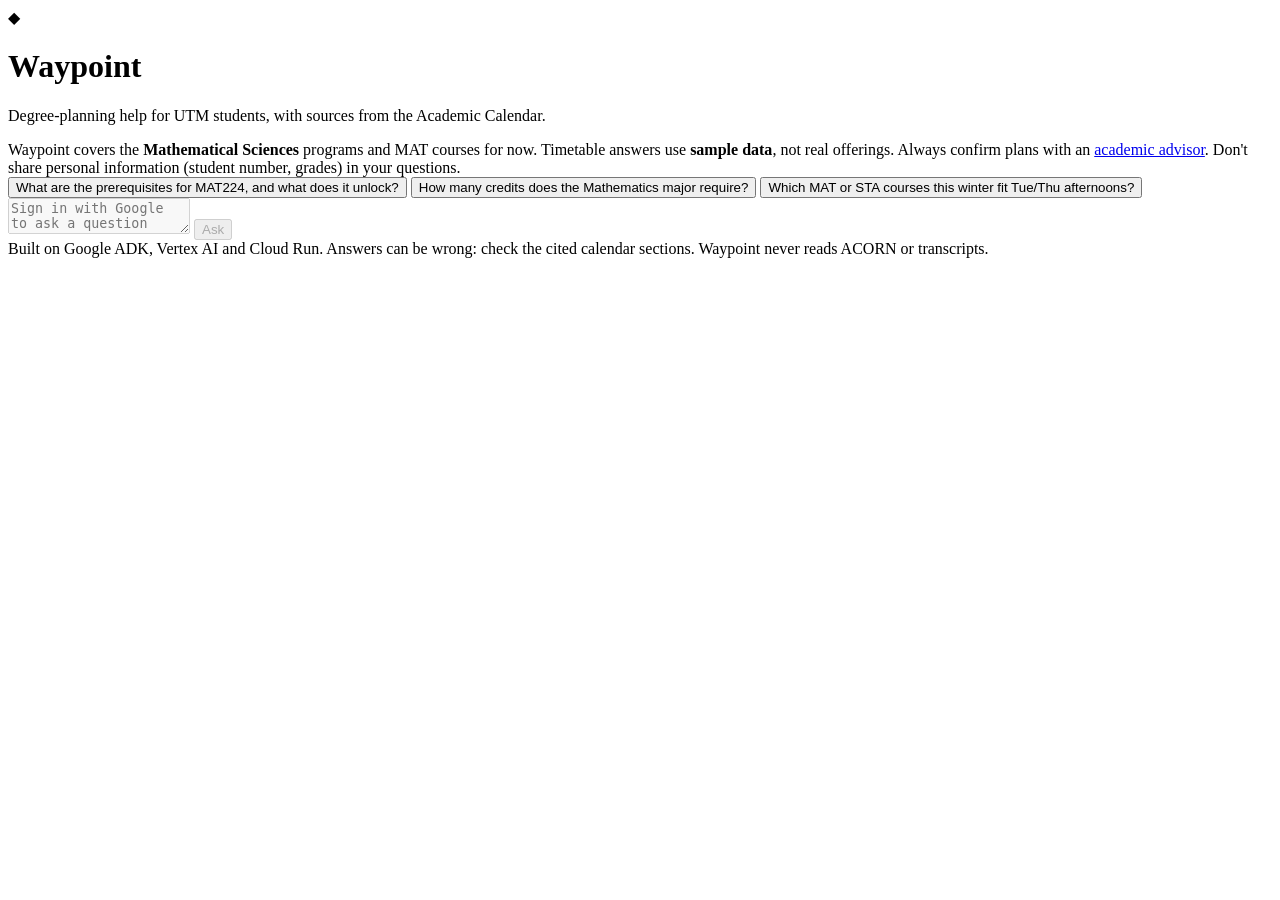
==== waypoint/api/static/index.html @ 0cd66378 "Step 9 (code): FastAPI + chat UI with Google Identity Services sign-in, pooled pgvector store, Docke" ====
<!doctype html>
<html lang="en">
<head>
  <meta charset="utf-8">
  <meta name="viewport" content="width=device-width, initial-scale=1">
  <title>Waypoint — UTM degree planning</title>
  <link rel="stylesheet" href="/static/style.css">
  <script src="https://accounts.google.com/gsi/client" async defer></script>
</head>
<body>
  <header>
    <div class="brand">
      <span class="logo" aria-hidden="true">◆</span>
      <div>
        <h1>Waypoint</h1>
        <p class="tagline">Degree-planning help for UTM students, with sources from the Academic Calendar.</p>
      </div>
    </div>
    <div id="account"><div id="signin"></div><span id="who" hidden></span></div>
  </header>

  <main>
    <section class="notice">
      Waypoint covers the <strong>Mathematical Sciences</strong> programs and MAT courses for now.
      Timetable answers use <strong>sample data</strong>, not real offerings. Always confirm plans with an
      <a id="advisor-link" href="#" target="_blank" rel="noopener">academic advisor</a>.
      Don't share personal information (student number, grades) in your questions.
    </section>

    <section id="log" aria-live="polite"></section>

    <section id="examples">
      <button class="example">What are the prerequisites for MAT224, and what does it unlock?</button>
      <button class="example">How many credits does the Mathematics major require?</button>
      <button class="example">Which MAT or STA courses this winter fit Tue/Thu afternoons?</button>
    </section>

    <form id="ask">
      <textarea id="message" rows="2" maxlength="2000" placeholder="Sign in with Google to ask a question" disabled></textarea>
      <button type="submit" id="send" disabled>Ask</button>
    </form>
  </main>

  <footer>
    Built on Google ADK, Vertex AI and Cloud Run. Answers can be wrong: check the cited calendar sections.
    Waypoint never reads ACORN or transcripts.
  </footer>

  <script src="/static/app.js"></script>
</body>
</html>
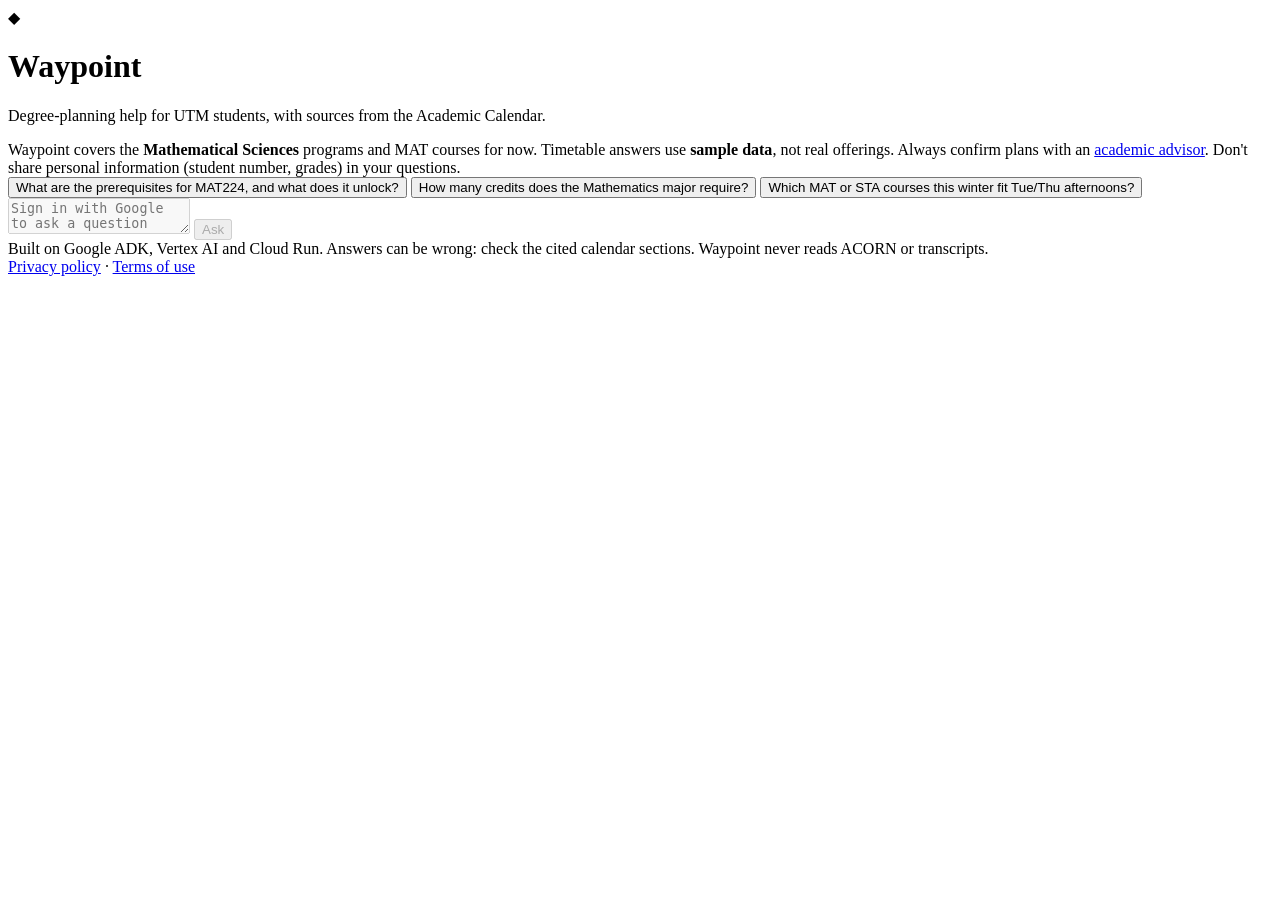
==== commit bf715e06: "Public /privacy and /terms pages, linked from the chat footer; enforce no message content in spans T" ====
--- a/waypoint/api/static/index.html
+++ b/waypoint/api/static/index.html
@@ -44,6 +44,7 @@
   <footer>
     Built on Google ADK, Vertex AI and Cloud Run. Answers can be wrong: check the cited calendar sections.
     Waypoint never reads ACORN or transcripts.
+    <nav class="legal"><a href="/privacy">Privacy policy</a> · <a href="/terms">Terms of use</a></nav>
   </footer>
 
   <script src="/static/app.js"></script>
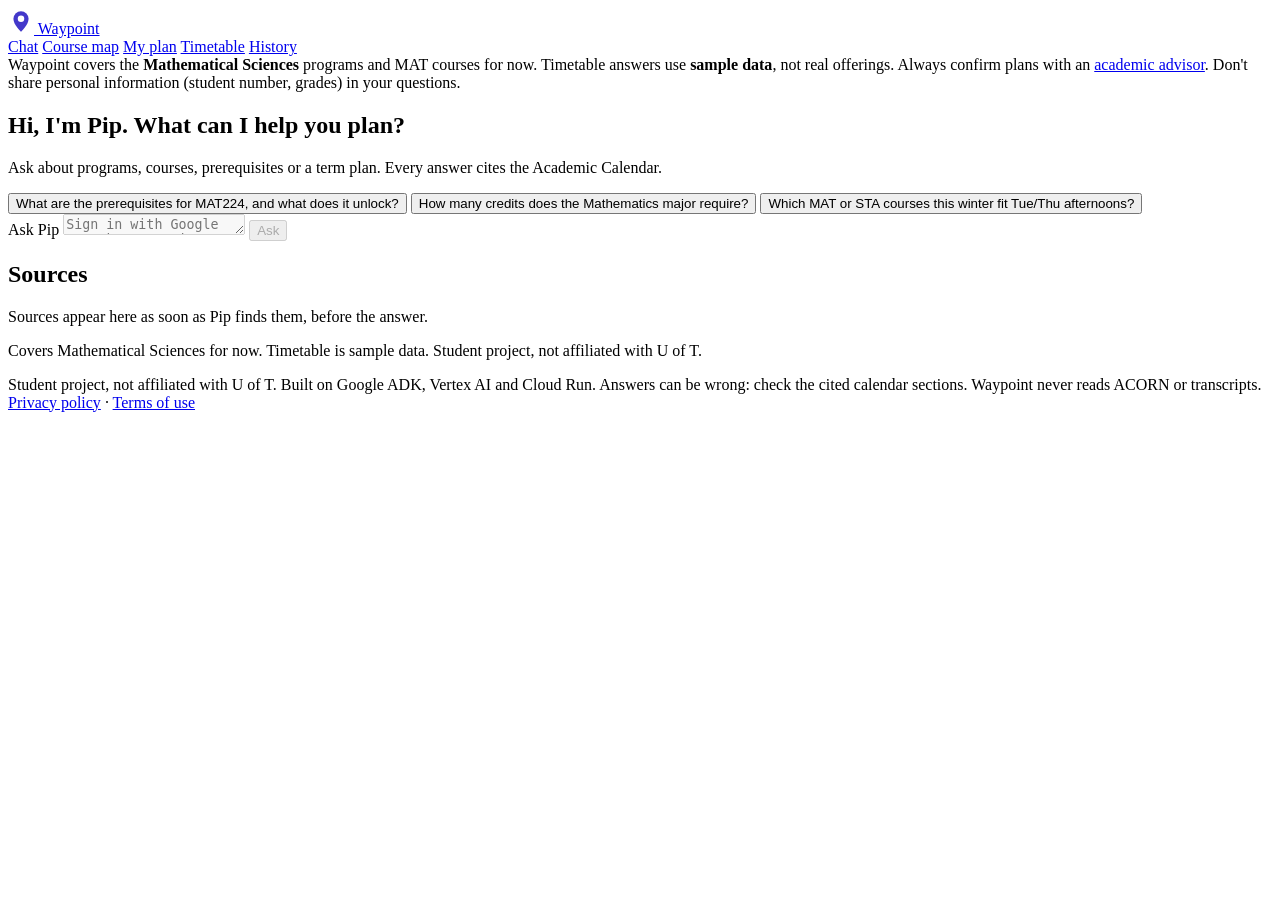
==== commit 2b2650b0: "Stage 2 frontend: glass shell, tabs, Pip states, stream reducer, grouped citations, Source reader, P" ====
--- a/waypoint/api/static/index.html
+++ b/waypoint/api/static/index.html
@@ -4,49 +4,101 @@
   <meta charset="utf-8">
   <meta name="viewport" content="width=device-width, initial-scale=1">
   <title>Waypoint — UTM degree planning</title>
+  <link rel="preconnect" href="https://fonts.googleapis.com">
+  <link rel="preconnect" href="https://fonts.gstatic.com" crossorigin>
+  <link href="https://fonts.googleapis.com/css2?family=Plus+Jakarta+Sans:wght@400;500;600;700;800&amp;family=Source+Serif+4:opsz,wght@8..60,400;8..60,600&amp;display=swap" rel="stylesheet">
   <link rel="stylesheet" href="/static/style.css">
   <script src="https://accounts.google.com/gsi/client" async defer></script>
 </head>
 <body>
-  <header>
-    <div class="brand">
-      <span class="logo" aria-hidden="true">◆</span>
-      <div>
-        <h1>Waypoint</h1>
-        <p class="tagline">Degree-planning help for UTM students, with sources from the Academic Calendar.</p>
-      </div>
-    </div>
+  <header class="app-header">
+    <a class="logo" href="#/chat">
+      <svg width="26" height="26" viewBox="0 0 24 24" aria-hidden="true"><path d="M12 22s-7-6.2-7-12a7 7 0 0 1 14 0c0 5.8-7 12-7 12z" fill="#4338CA"/><circle cx="12" cy="10" r="3" fill="#FFFFFF"/></svg>
+      Waypoint
+    </a>
+    <nav class="tabs glass" aria-label="Main">
+      <a href="#/chat" data-tab="chat" aria-current="page">Chat</a>
+      <a href="#/map" data-tab="map">Course map</a>
+      <a href="#/plan" data-tab="plan">My plan</a>
+      <a href="#/timetable" data-tab="timetable">Timetable</a>
+      <a href="#/history" data-tab="history">History</a>
+    </nav>
     <div id="account"><div id="signin"></div><span id="who" hidden></span></div>
   </header>
 
-  <main>
-    <section class="notice">
-      Waypoint covers the <strong>Mathematical Sciences</strong> programs and MAT courses for now.
-      Timetable answers use <strong>sample data</strong>, not real offerings. Always confirm plans with an
-      <a id="advisor-link" href="#" target="_blank" rel="noopener">academic advisor</a>.
-      Don't share personal information (student number, grades) in your questions.
-    </section>
+  <div id="view-chat" class="layout">
+    <main>
+      <section class="notice">
+        Waypoint covers the <strong>Mathematical Sciences</strong> programs and MAT courses for now.
+        Timetable answers use <strong>sample data</strong>, not real offerings. Always confirm plans with an
+        <a id="advisor-link" href="#" target="_blank" rel="noopener">academic advisor</a>.
+        Don't share personal information (student number, grades) in your questions.
+      </section>
 
-    <section id="log" aria-live="polite"></section>
+      <section id="log" aria-live="polite" style="display:flex;flex-direction:column;gap:22px">
+        <div id="empty" class="empty">
+          <div id="empty-pip"></div>
+          <h2>Hi, I'm Pip. What can I help you plan?</h2>
+          <p>Ask about programs, courses, prerequisites or a term plan. Every answer cites the Academic Calendar.</p>
+          <div id="examples">
+            <button type="button" class="example">What are the prerequisites for MAT224, and what does it unlock?</button>
+            <button type="button" class="example">How many credits does the Mathematics major require?</button>
+            <button type="button" class="example">Which MAT or STA courses this winter fit Tue/Thu afternoons?</button>
+          </div>
+        </div>
+      </section>
 
-    <section id="examples">
-      <button class="example">What are the prerequisites for MAT224, and what does it unlock?</button>
-      <button class="example">How many credits does the Mathematics major require?</button>
-      <button class="example">Which MAT or STA courses this winter fit Tue/Thu afternoons?</button>
-    </section>
+      <form id="ask" class="glass">
+        <label for="message" class="sr">Ask Pip</label>
+        <textarea id="message" rows="1" maxlength="2000" placeholder="Sign in with Google to ask a question" disabled></textarea>
+        <button type="submit" id="send" disabled>Ask</button>
+      </form>
+    </main>
 
-    <form id="ask">
-      <textarea id="message" rows="2" maxlength="2000" placeholder="Sign in with Google to ask a question" disabled></textarea>
-      <button type="submit" id="send" disabled>Ask</button>
-    </form>
-  </main>
+    <aside id="sources-panel" class="sources-panel glass" aria-label="Sources">
+      <header><h2>Sources</h2><span class="count" id="sources-count"></span></header>
+      <div id="sources-list"></div>
+      <button type="button" class="more" id="sources-more" hidden aria-expanded="false"></button>
+      <p class="no-sources" id="sources-none">Sources appear here as soon as Pip finds them, before the answer.</p>
+      <p class="note">Covers Mathematical Sciences for now. Timetable is sample data. Student project, not affiliated with U of T.</p>
+    </aside>
+  </div>
 
-  <footer>
-    Built on Google ADK, Vertex AI and Cloud Run. Answers can be wrong: check the cited calendar sections.
-    Waypoint never reads ACORN or transcripts.
+  <div id="view-soon" class="layout" hidden>
+    <main>
+      <section class="soon glass">
+        <div id="soon-pip"></div>
+        <h1 id="soon-title">Coming soon</h1>
+        <p>This part of Waypoint is on the way. Chat works today: ask Pip about courses, prerequisites and plans.</p>
+        <a class="btn primary" href="#/chat">Back to chat</a>
+      </section>
+    </main>
+  </div>
+
+  <aside id="reader" class="glass" aria-label="Source reader" hidden>
+    <div class="reader-bar">
+      <span class="pos" id="reader-pos"></span>
+      <button type="button" class="icon-btn" id="reader-prev" aria-label="Previous source"><svg width="16" height="16" viewBox="0 0 24 24" fill="none" stroke="currentColor" stroke-width="2.5" stroke-linecap="round" stroke-linejoin="round" aria-hidden="true"><path d="M15 18l-6-6 6-6"/></svg></button>
+      <button type="button" class="icon-btn" id="reader-next" aria-label="Next source"><svg width="16" height="16" viewBox="0 0 24 24" fill="none" stroke="currentColor" stroke-width="2.5" stroke-linecap="round" stroke-linejoin="round" aria-hidden="true"><path d="M9 18l6-6-6-6"/></svg></button>
+      <button type="button" class="icon-btn" id="reader-close" aria-label="Close source reader"><svg width="16" height="16" viewBox="0 0 24 24" fill="none" stroke="currentColor" stroke-width="2.5" stroke-linecap="round" aria-hidden="true"><path d="M6 6l12 12M18 6L6 18"/></svg></button>
+    </div>
+    <nav id="reader-crumb" aria-label="Source location"></nav>
+    <h2 id="reader-title"></h2>
+    <pre id="reader-text"></pre>
+    <div class="why"><strong>Why Pip used this</strong><span id="reader-why"></span></div>
+    <div class="reader-actions">
+      <a class="btn primary" id="reader-official" href="#" target="_blank" rel="noopener">Open on the official calendar</a>
+      <button type="button" class="btn danger" id="reader-mismatch">This source doesn't match</button>
+      <span class="thanks" id="reader-thanks" role="status" hidden>Thanks, that's recorded.</span>
+    </div>
+  </aside>
+
+  <footer class="app-footer">
+    Student project, not affiliated with U of T. Built on Google ADK, Vertex AI and Cloud Run. Answers can be wrong:
+    check the cited calendar sections. Waypoint never reads ACORN or transcripts.
     <nav class="legal"><a href="/privacy">Privacy policy</a> · <a href="/terms">Terms of use</a></nav>
   </footer>
 
-  <script src="/static/app.js"></script>
+  <script type="module" src="/static/app.js"></script>
 </body>
 </html>
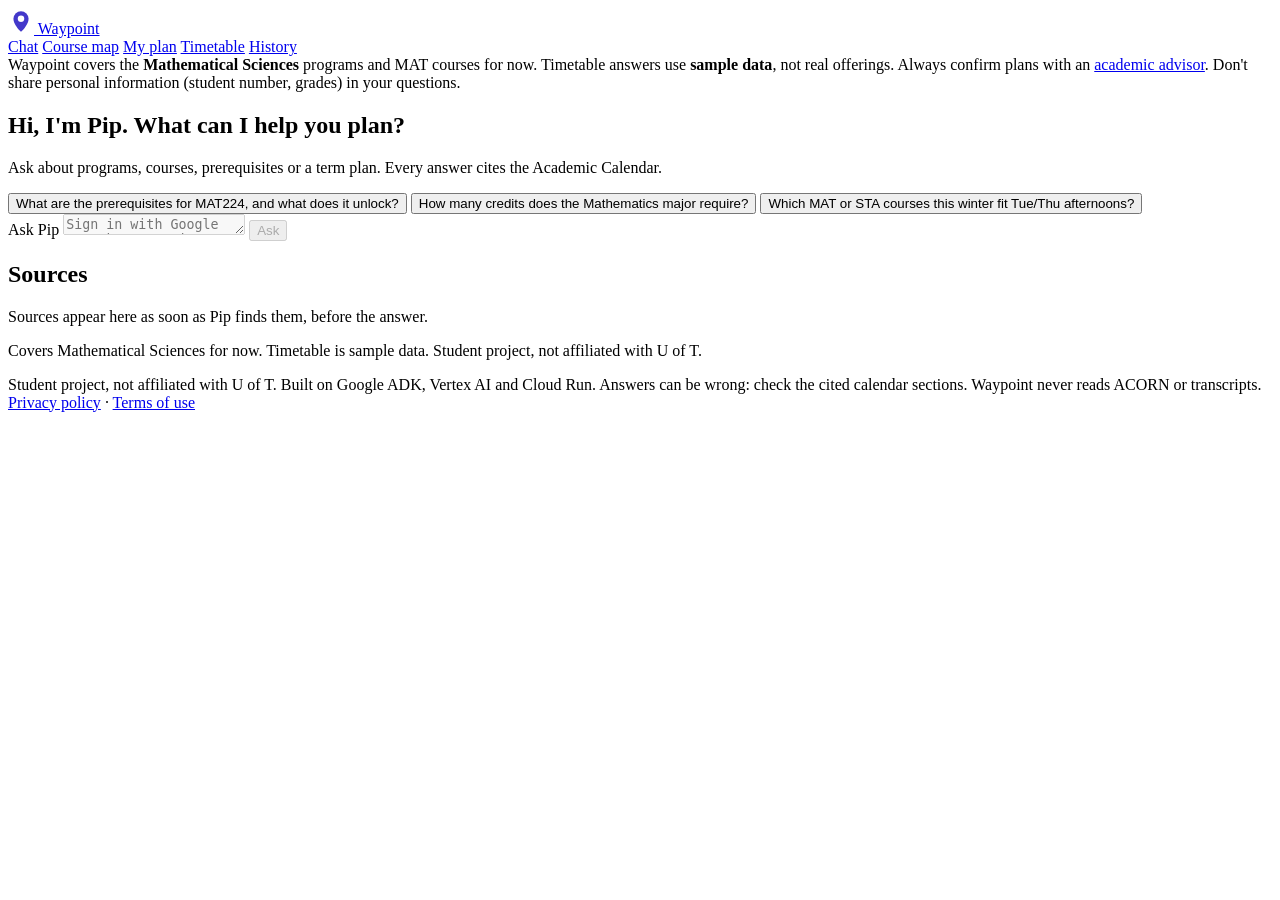
==== commit 5eb74994: "Stage 3 UI: onboarding, profile settings, course map with routes, course page, course links in chat " ====
--- a/waypoint/api/static/index.html
+++ b/waypoint/api/static/index.html
@@ -23,7 +23,7 @@
       <a href="#/timetable" data-tab="timetable">Timetable</a>
       <a href="#/history" data-tab="history">History</a>
     </nav>
-    <div id="account"><div id="signin"></div><span id="who" hidden></span></div>
+    <div id="account"><div id="signin"></div><button type="button" id="who" hidden aria-label="Your profile"></button></div>
   </header>
 
   <div id="view-chat" class="layout">
@@ -75,6 +75,41 @@
     </main>
   </div>
 
+  <div id="view-map" class="layout wide" hidden>
+    <main>
+      <div class="page-head">
+        <h1>Course map</h1>
+        <span class="pill" id="map-count"></span>
+        <button type="button" class="btn" id="map-all" aria-pressed="false">Show all courses</button>
+        <form id="map-find" class="find">
+          <label for="map-goal" class="sr">Find a route to a course</label>
+          <input id="map-goal" list="map-list" type="text" placeholder="Find a route to… e.g. MAT406" class="glass" autocomplete="off">
+          <datalist id="map-list"></datalist>
+          <button type="submit" class="btn primary">Route</button>
+        </form>
+      </div>
+      <p class="form-error" id="map-error" role="alert"></p>
+      <div class="map-wrap">
+        <div class="glass map-scroll" tabindex="0" aria-label="Course map, scrolls sideways on small screens">
+          <div id="map-canvas" class="map-canvas">Sign in to see the course map.</div>
+        </div>
+        <aside id="map-side" class="glass map-side" aria-label="Selected course"></aside>
+      </div>
+      <div class="legend">
+        <span><i class="sw taken"></i>Taken</span><span><i class="sw now"></i>In progress</span>
+        <span><i class="sw next"></i>Unlocks next</span><span><i class="sw sel"></i>Selected</span>
+        <span class="grow">Only prerequisite links that exist in Waypoint's data are drawn · click any course to route to it</span>
+      </div>
+    </main>
+  </div>
+
+  <div id="view-course" class="layout wide" hidden>
+    <main id="course-root"></main>
+  </div>
+
+  <dialog id="onboard" class="glass modal" aria-label="Set up Waypoint"><div id="onboard-body"></div></dialog>
+  <dialog id="settings" class="glass modal" aria-labelledby="settings-title"><div id="settings-body"></div></dialog>
+
   <aside id="reader" class="glass" aria-label="Source reader" hidden>
     <div class="reader-bar">
       <span class="pos" id="reader-pos"></span>
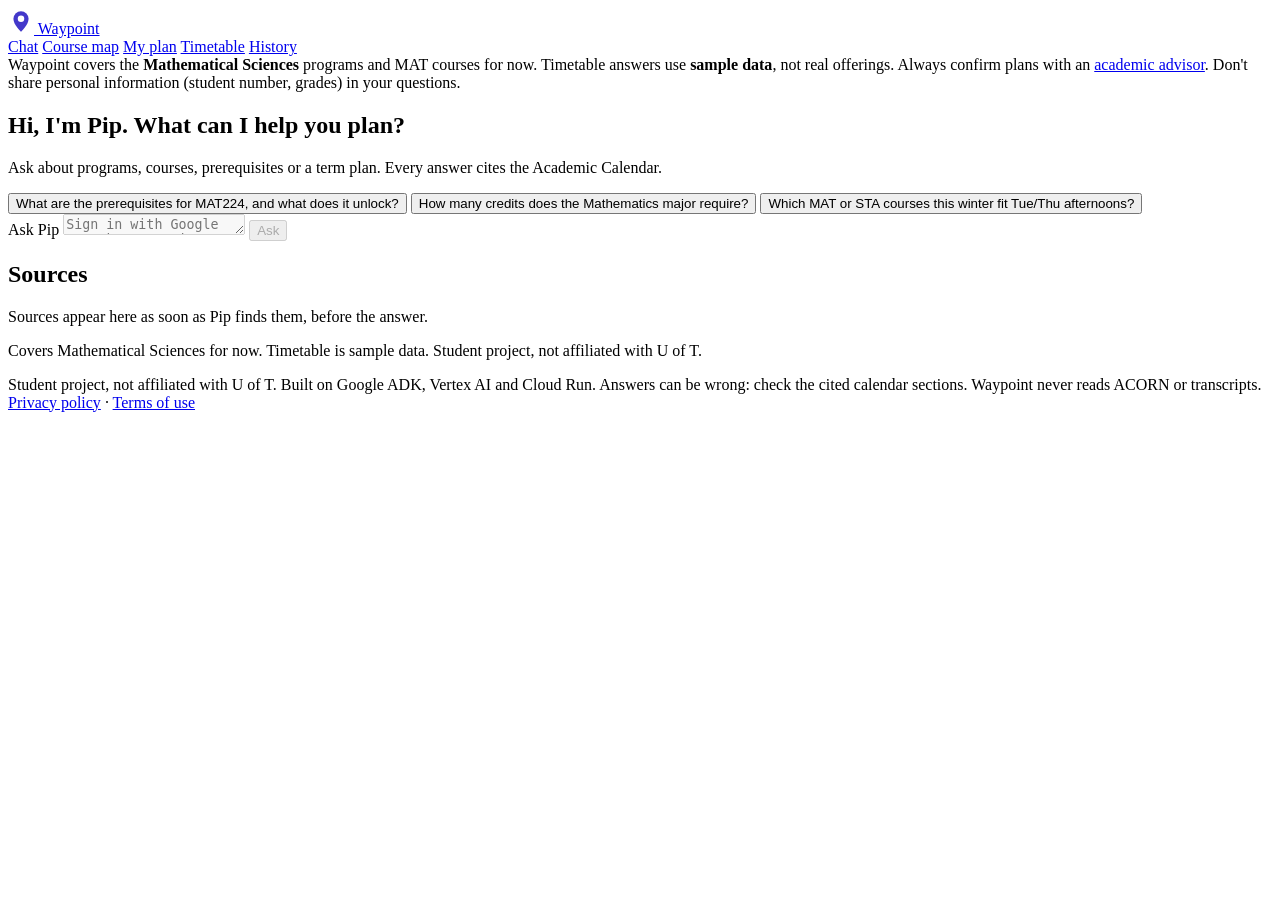
==== commit 8ba1047b: "Stage 4: plans, deterministic critic report with citations, timetable builder with clash fixes, chat" ====
--- a/waypoint/api/static/index.html
+++ b/waypoint/api/static/index.html
@@ -107,6 +107,14 @@
     <main id="course-root"></main>
   </div>
 
+  <div id="view-plan" class="layout wide" hidden>
+    <main id="plan-root"></main>
+  </div>
+
+  <div id="view-timetable" class="layout wide" hidden>
+    <main id="tt-root" class="tt-layout"></main>
+  </div>
+
   <dialog id="onboard" class="glass modal" aria-label="Set up Waypoint"><div id="onboard-body"></div></dialog>
   <dialog id="settings" class="glass modal" aria-labelledby="settings-title"><div id="settings-body"></div></dialog>
 
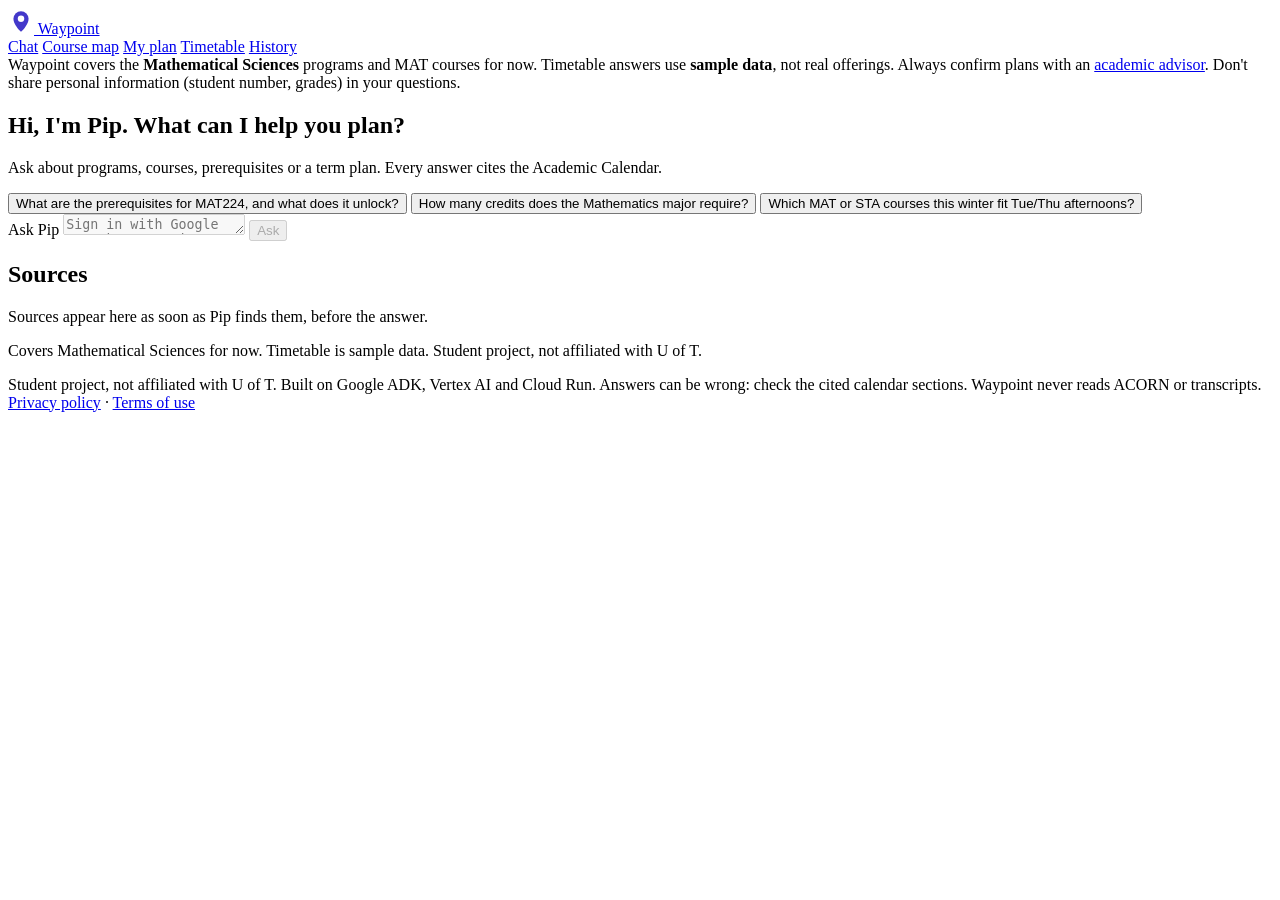
==== commit 8398d718: "Stage 5: History (record, search, filters, pins) and advisor meeting pack (PDF with real source link" ====
--- a/waypoint/api/static/index.html
+++ b/waypoint/api/static/index.html
@@ -64,17 +64,6 @@
     </aside>
   </div>
 
-  <div id="view-soon" class="layout" hidden>
-    <main>
-      <section class="soon glass">
-        <div id="soon-pip"></div>
-        <h1 id="soon-title">Coming soon</h1>
-        <p>This part of Waypoint is on the way. Chat works today: ask Pip about courses, prerequisites and plans.</p>
-        <a class="btn primary" href="#/chat">Back to chat</a>
-      </section>
-    </main>
-  </div>
-
   <div id="view-map" class="layout wide" hidden>
     <main>
       <div class="page-head">
@@ -115,6 +104,29 @@
     <main id="tt-root" class="tt-layout"></main>
   </div>
 
+  <div id="view-history" class="layout wide" hidden>
+    <main>
+      <div class="page-head">
+        <h1>History</h1>
+        <form class="find grow" role="search" onsubmit="return false">
+          <label for="history-search" class="sr">Search your questions and answers</label>
+          <input id="history-search" type="search" placeholder="Search your questions and answers" class="glass" autocomplete="off">
+        </form>
+      </div>
+      <div id="history-filters" class="chiprow" role="group" aria-label="Filter"></div>
+      <div id="history-list"></div>
+    </main>
+    <aside class="glass pack" aria-label="Advisor meeting pack">
+      <div><h2>Advisor meeting pack</h2><p class="muted">One page to bring to your appointment, with every claim linked to its source.</p></div>
+      <fieldset id="pack-options"><legend class="sr">Include in the pack</legend></fieldset>
+      <div class="ob-nav"><button type="button" class="btn primary" id="pack-pdf">Download PDF</button><button type="button" class="btn" id="pack-copy">Copy as email</button></div>
+      <p id="pack-status" role="status"></p>
+      <label class="sr" for="pack-email">Email text</label>
+      <textarea id="pack-email" rows="10" readonly hidden></textarea>
+      <p class="muted">Student project, not affiliated with U of T. Your history stays in your account; delete it any time in your profile settings.</p>
+    </aside>
+  </div>
+
   <dialog id="onboard" class="glass modal" aria-label="Set up Waypoint"><div id="onboard-body"></div></dialog>
   <dialog id="settings" class="glass modal" aria-labelledby="settings-title"><div id="settings-body"></div></dialog>
 
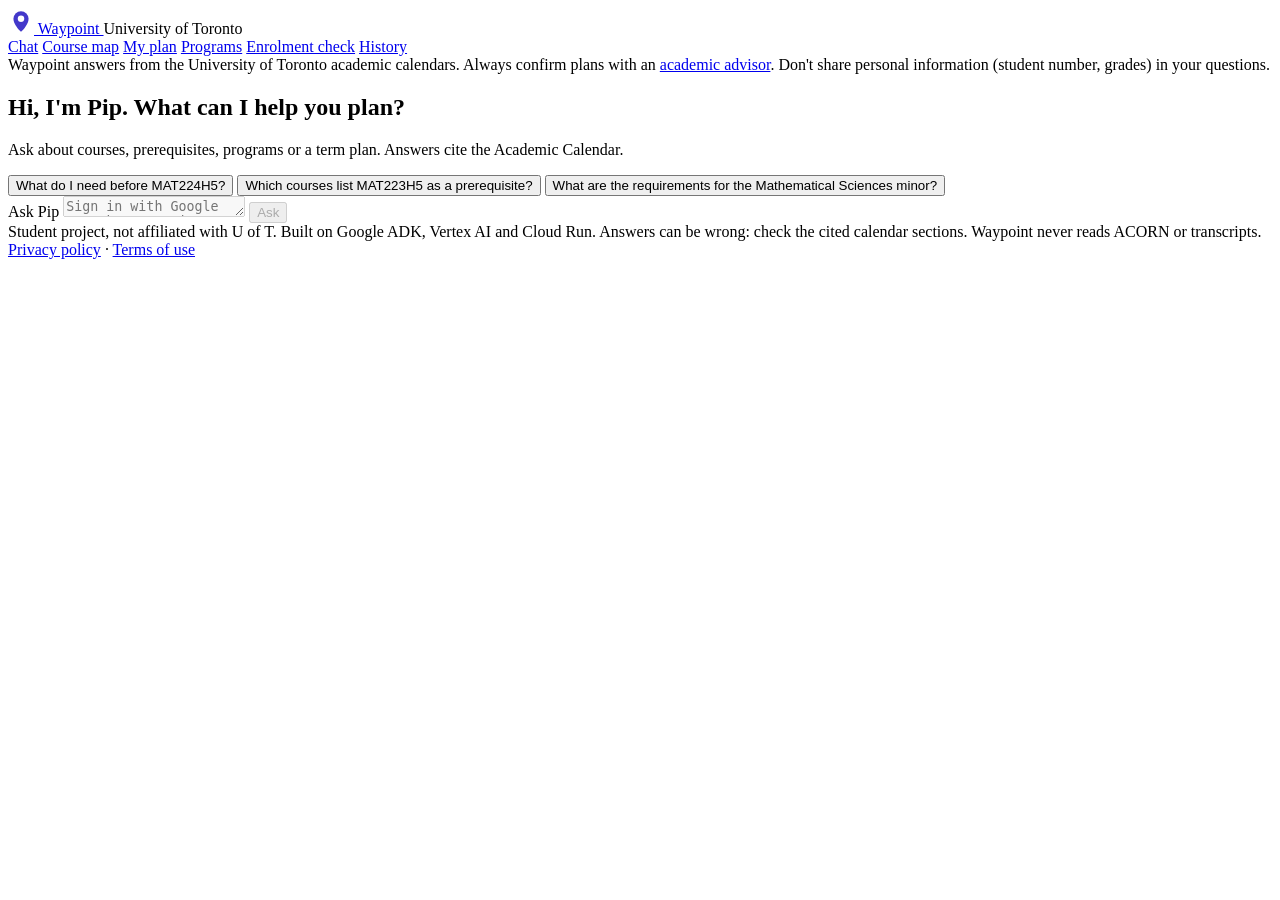
==== commit d476dbae: "V3 section 4: course map, My plan notes and heads-ups, Programs tab, Enrolment check (replaces Timet" ====
--- a/waypoint/api/static/index.html
+++ b/waypoint/api/static/index.html
@@ -3,7 +3,7 @@
 <head>
   <meta charset="utf-8">
   <meta name="viewport" content="width=device-width, initial-scale=1">
-  <title>Waypoint — UTM degree planning</title>
+  <title>Waypoint — U of T course planning</title>
   <link rel="preconnect" href="https://fonts.googleapis.com">
   <link rel="preconnect" href="https://fonts.gstatic.com" crossorigin>
   <link href="https://fonts.googleapis.com/css2?family=Plus+Jakarta+Sans:wght@400;500;600;700;800&amp;family=Source+Serif+4:opsz,wght@8..60,400;8..60,600&amp;display=swap" rel="stylesheet">
@@ -16,22 +16,23 @@
       <svg width="26" height="26" viewBox="0 0 24 24" aria-hidden="true"><path d="M12 22s-7-6.2-7-12a7 7 0 0 1 14 0c0 5.8-7 12-7 12z" fill="#4338CA"/><circle cx="12" cy="10" r="3" fill="#FFFFFF"/></svg>
       Waypoint
     </a>
+    <span class="inst" id="institution">University of Toronto</span>
     <nav class="tabs glass" aria-label="Main">
       <a href="#/chat" data-tab="chat" aria-current="page">Chat</a>
       <a href="#/map" data-tab="map">Course map</a>
       <a href="#/plan" data-tab="plan">My plan</a>
-      <a href="#/timetable" data-tab="timetable">Timetable</a>
+      <a href="#/programs" data-tab="programs">Programs</a>
+      <a href="#/enrolment" data-tab="enrolment">Enrolment check</a>
       <a href="#/history" data-tab="history">History</a>
     </nav>
     <div id="account"><div id="signin"></div><button type="button" id="who" hidden aria-label="Your profile"></button></div>
   </header>
 
-  <div id="view-chat" class="layout">
+  <div id="view-chat" class="layout single">
     <main>
-      <section class="notice">
-        Waypoint covers the <strong>Mathematical Sciences</strong> programs and MAT courses for now.
-        Timetable answers use <strong>sample data</strong>, not real offerings. Always confirm plans with an
-        <a id="advisor-link" href="#" target="_blank" rel="noopener">academic advisor</a>.
+      <section class="notice" id="coverage">
+        <span id="coverage-text">Waypoint answers from the University of Toronto academic calendars.</span>
+        Always confirm plans with an <a id="advisor-link" href="#" target="_blank" rel="noopener">academic advisor</a>.
         Don't share personal information (student number, grades) in your questions.
       </section>
 
@@ -39,11 +40,11 @@
         <div id="empty" class="empty">
           <div id="empty-pip"></div>
           <h2>Hi, I'm Pip. What can I help you plan?</h2>
-          <p>Ask about programs, courses, prerequisites or a term plan. Every answer cites the Academic Calendar.</p>
+          <p>Ask about courses, prerequisites, programs or a term plan. Answers cite the Academic Calendar.</p>
           <div id="examples">
-            <button type="button" class="example">What are the prerequisites for MAT224, and what does it unlock?</button>
-            <button type="button" class="example">How many credits does the Mathematics major require?</button>
-            <button type="button" class="example">Which MAT or STA courses this winter fit Tue/Thu afternoons?</button>
+            <button type="button" class="example">What do I need before MAT224H5?</button>
+            <button type="button" class="example">Which courses list MAT223H5 as a prerequisite?</button>
+            <button type="button" class="example">What are the requirements for the Mathematical Sciences minor?</button>
           </div>
         </div>
       </section>
@@ -55,13 +56,6 @@
       </form>
     </main>
 
-    <aside id="sources-panel" class="sources-panel glass" aria-label="Sources">
-      <header><h2>Sources</h2><span class="count" id="sources-count"></span></header>
-      <div id="sources-list"></div>
-      <button type="button" class="more" id="sources-more" hidden aria-expanded="false"></button>
-      <p class="no-sources" id="sources-none">Sources appear here as soon as Pip finds them, before the answer.</p>
-      <p class="note">Covers Mathematical Sciences for now. Timetable is sample data. Student project, not affiliated with U of T.</p>
-    </aside>
   </div>
 
   <div id="view-map" class="layout wide" hidden>
@@ -69,25 +63,28 @@
       <div class="page-head">
         <h1>Course map</h1>
         <span class="pill" id="map-count"></span>
-        <button type="button" class="btn" id="map-all" aria-pressed="false">Show all courses</button>
+        <label class="sr" for="map-campus">Campus</label>
+        <select id="map-campus" class="glass"></select>
+        <label class="sr" for="map-subject">Subject</label>
+        <select id="map-subject" class="glass"></select>
         <form id="map-find" class="find">
           <label for="map-goal" class="sr">Find a route to a course</label>
           <input id="map-goal" list="map-list" type="text" placeholder="Find a route to… e.g. MAT406" class="glass" autocomplete="off">
           <datalist id="map-list"></datalist>
-          <button type="submit" class="btn primary">Route</button>
+          <button type="submit" class="btn primary">Find</button>
         </form>
       </div>
+      <div id="map-chips" class="chiprow" role="group" aria-label="Subjects in view"></div>
       <p class="form-error" id="map-error" role="alert"></p>
       <div class="map-wrap">
         <div class="glass map-scroll" tabindex="0" aria-label="Course map, scrolls sideways on small screens">
           <div id="map-canvas" class="map-canvas">Sign in to see the course map.</div>
         </div>
-        <aside id="map-side" class="glass map-side" aria-label="Selected course"></aside>
       </div>
       <div class="legend">
         <span><i class="sw taken"></i>Taken</span><span><i class="sw now"></i>In progress</span>
-        <span><i class="sw next"></i>Unlocks next</span><span><i class="sw sel"></i>Selected</span>
-        <span class="grow">Only prerequisite links that exist in Waypoint's data are drawn · click any course to route to it</span>
+        <span><i class="sw planned"></i>Planned</span><span><i class="sw ghost"></i>Outside this view</span>
+        <span class="grow">Only prerequisite links in Waypoint's data are drawn · dashed lines with "or" mean any one of them · click a course for its path</span>
       </div>
     </main>
   </div>
@@ -100,8 +97,12 @@
     <main id="plan-root"></main>
   </div>
 
-  <div id="view-timetable" class="layout wide" hidden>
-    <main id="tt-root" class="tt-layout"></main>
+  <div id="view-programs" class="layout wide" hidden>
+    <main id="programs-root"></main>
+  </div>
+
+  <div id="view-enrolment" class="layout wide" hidden>
+    <main id="enrolment-root"></main>
   </div>
 
   <div id="view-history" class="layout wide" hidden>
